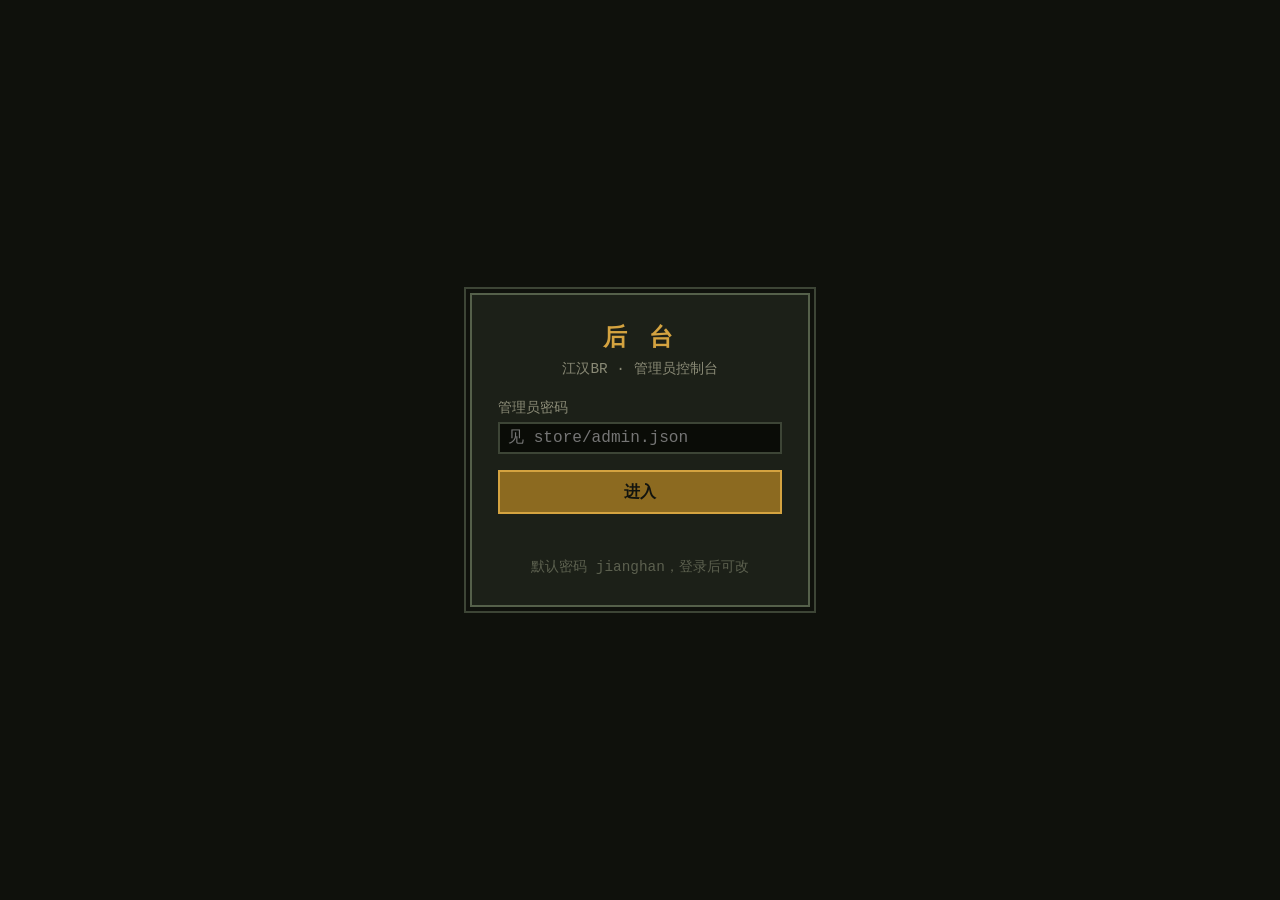
==== public/admin.html @ f75feb5f "江汉BR — 网页多人生存游戏 复刻《大逃杀》设定的多人生存游戏，舞台是江汉油田。 64 个区块、137 件物品、80 条配方、53 个称号、20 种敌人。  - 零依赖 Node 后端（仅内置模块）" ====
<!DOCTYPE html>
<html lang="zh-CN">
<head>
<meta charset="utf-8">
<meta name="viewport" content="width=device-width, initial-scale=1">
<title>江汉BR · 后台</title>
<style>
:root{--bg:#0f110c;--panel:#1c2018;--panel2:#232820;--line:#3d4536;--line2:#55604a;--text:#d9d5c2;--dim:#8a8a76;--accent:#d4a340;--accent2:#8c6a20;--good:#7aa84f;--bad:#c0563f;--ep:#3b7ea1}
*{box-sizing:border-box;margin:0;padding:0}
body{background:var(--bg);color:var(--text);font-family:"Courier New","Microsoft YaHei",monospace;font-size: clamp(16.1px, 1.150vw, 22px);padding:0}
.hidden{display:none!important}
button,input,select,textarea{font-family:inherit;font-size: clamp(16.1px, 1.150vw, 22px)}
button{background:var(--panel2);color:var(--text);border:2px solid var(--line2);padding:6px 12px;cursor:pointer}
button:hover{background:var(--line);border-color:var(--accent)}
button.primary{background:var(--accent2);border-color:var(--accent);color:#12140f;font-weight:bold}
button.primary:hover{background:var(--accent)}
button.danger{border-color:#6b2f22;color:#d98b76}
button.danger:hover{background:#4a2018}
input,select{background:#0a0c07;color:var(--text);border:2px solid var(--line);padding:5px 8px;outline:none;width:100%}
input:focus,select:focus{border-color:var(--accent)}

#login{position:fixed;inset:0;display:flex;align-items:center;justify-content:center;background:var(--bg)}
.login-box{width:340px;padding:26px;background:var(--panel);border:2px solid var(--line2);box-shadow:0 0 0 4px var(--bg),0 0 0 6px var(--line)}
.login-box h1{font-size: clamp(24.2px, 1.725vw, 34px);letter-spacing:4px;color:var(--accent);text-align:center;margin-bottom:6px}
.login-box p{font-size: clamp(14.4px, 1.027vw, 20px);color:var(--dim);text-align:center;margin-bottom:20px}
.login-box label{display:block;font-size: clamp(14.4px, 1.027vw, 20px);color:var(--dim);margin:10px 0 5px}
.msg{min-height:18px;font-size: clamp(15px, 1.068vw, 21px);color:var(--bad);margin-top:10px}

header{display:flex;align-items:center;justify-content:space-between;padding:10px 16px;background:var(--panel);border-bottom:2px solid var(--line);position:sticky;top:0;z-index:20}
header h1{font-size: clamp(19.5px, 1.396vw, 27px);letter-spacing:3px;color:var(--accent);font-weight:normal}
.hstat{display:flex;gap:18px;font-size: clamp(15px, 1.068vw, 21px);color:var(--dim);align-items:center}
.hstat b{color:var(--text)}
.dot{display:inline-block;width:8px;height:8px;margin-right:5px;vertical-align:middle}
.dot.run{background:var(--good);box-shadow:0 0 6px var(--good)}
.dot.idle{background:var(--dim)}
.dot.end{background:var(--bad)}

.tabs{display:flex;gap:4px;padding:10px 16px 0}
.tabs button{padding:7px 16px;border-bottom:none}
.tabs button.active{background:var(--accent2);border-color:var(--accent);color:#12140f;font-weight:bold}

main{padding:14px 16px 40px}
.card{background:var(--panel);border:2px solid var(--line);margin-bottom:12px}
.card h2{font-size: clamp(15px, 1.068vw, 21px);letter-spacing:2px;color:var(--accent2);padding:9px 12px;border-bottom:1px dashed var(--line);font-weight:normal}
.card .body{padding:12px}

table{width:100%;border-collapse:collapse;font-size: clamp(15px, 1.068vw, 21px)}
th{text-align:left;color:var(--dim);font-weight:normal;font-size: clamp(14.4px, 1.027vw, 20px);padding:6px 8px;border-bottom:1px solid var(--line);letter-spacing:1px}
td{padding:6px 8px;border-bottom:1px dotted #262b20}
tr:hover td{background:#181c14;cursor:pointer}
tr.sel td{background:#232a1c}
.tag{display:inline-block;padding:1px 6px;font-size: clamp(13.8px, 0.986vw, 19px);border:1px solid var(--line2);color:var(--dim)}
.tag.alive{color:var(--good);border-color:#3f5a2c}
.tag.dead{color:var(--bad);border-color:#6b2f22}
.tag.gm{color:var(--accent);border-color:var(--accent2)}
.tag.inv{color:#6fa8d6;border-color:#2d5f7a}

.grid2{display:grid;grid-template-columns:1fr 1fr;gap:10px}
.grid3{display:grid;grid-template-columns:repeat(3,1fr);gap:10px}
.grid5{display:grid;grid-template-columns:repeat(5,1fr);gap:8px}
.field label{display:block;font-size: clamp(13.8px, 0.986vw, 19px);color:var(--dim);margin-bottom:4px;letter-spacing:1px}

.row{display:flex;gap:8px;align-items:center;flex-wrap:wrap}
.sp{flex:1}

.baglist{max-height:280px;overflow-y:auto;border:1px solid var(--line);background:#0a0c07}
.bagrow{display:flex;align-items:center;gap:8px;padding:5px 8px;border-bottom:1px dotted #232820;font-size: clamp(15px, 1.068vw, 21px)}
.bagrow:hover{background:#14170f}
.bagrow .nm{flex:1}
.bagrow .qt{color:var(--accent);width:44px;text-align:right}
.bagrow button{padding:2px 8px;font-size: clamp(14.4px, 1.027vw, 20px)}

.hint{font-size: clamp(14.4px, 1.027vw, 20px);color:#5c604f;line-height:1.6}
.warnbox{padding:8px 12px;border-left:3px solid var(--accent);background:#1a1a10;font-size: clamp(14.4px, 1.027vw, 20px);color:var(--dim);margin-bottom:10px}

::-webkit-scrollbar{width:8px;height:8px}
::-webkit-scrollbar-track{background:#0a0c07}
::-webkit-scrollbar-thumb{background:var(--line)}

/* 运行状况 */
.statgrid{display:grid;grid-template-columns:repeat(auto-fill,minmax(120px,1fr));gap:8px}
.statbox{background:#0a0c07;border:1px solid var(--line);padding:9px 11px}
.statbox span{display:block;font-size: clamp(13.8px, 0.986vw, 19px);color:var(--dim);letter-spacing:1px}
.statbox b{font-size: clamp(19.5px, 1.396vw, 27px);color:var(--accent);font-weight:normal}
.heatrow{display:flex;align-items:center;gap:8px;font-size: clamp(15px, 1.068vw, 21px);padding:3px 0}
.heatrow .hn{width:130px;color:var(--text);white-space:nowrap;overflow:hidden}
.heatrow .hbar{flex:1;height:9px;background:#0a0c07;border:1px solid var(--line)}
.heatrow .hbar div{height:100%;background:var(--accent2)}
.heatrow .hc{width:26px;text-align:right;color:var(--accent)}
.chatlog{max-height:340px;overflow-y:auto;font-size: clamp(15px, 1.068vw, 21px)}
.chatrow{display:flex;gap:8px;padding:3px 12px;border-bottom:1px dotted #22261c;line-height:1.5}
.chatrow .ct{color:#5c604f;flex:0 0 62px}
.chatrow .cc{color:var(--accent2);flex:0 0 44px}
.chatrow .cf{color:var(--accent);flex:0 0 110px;overflow:hidden;white-space:nowrap}
.chatrow .cm{color:var(--text);flex:1;word-break:break-all}
button.tiny{padding:3px 9px;font-size: clamp(14.4px, 1.027vw, 20px)}
code{background:#0a0c07;border:1px solid var(--line);padding:1px 5px;color:var(--accent);font-size: clamp(15px, 1.068vw, 21px)}

/* ===== 日志页 ===== */
.memgrid{display:grid;grid-template-columns:repeat(auto-fit,minmax(120px,1fr));gap:8px}
.membar{display:flex;align-items:flex-end;gap:2px;height:74px;margin-top:12px;border-bottom:1px solid var(--line);padding-bottom:2px}
.membar i{flex:1;min-width:2px;background:linear-gradient(180deg,#4f8a3a,#2c4a22);display:block;transition:height .2s}
.membar i.hot{background:linear-gradient(180deg,#c0563f,#6b2f22)}
.memlegend{display:flex;justify-content:space-between;font-size: clamp(13.8px, 0.986vw, 19px);color:var(--dim);margin-top:5px}
.memcell{border:1px solid var(--line);padding:7px 9px;background:#141710}
.memcell .k{font-size: clamp(13.2px, 0.95vw, 18px);color:var(--dim);letter-spacing:1px}
.memcell .v{font-size: clamp(19.5px, 1.396vw, 27px);color:var(--accent);font-weight:bold;line-height:1.25}
.memcell .v small{font-size:0.55em;color:var(--dim);font-weight:normal}
.memcell.bad .v{color:var(--bad)}
.memcell.warn .v{color:#d98b4a}

.logfilter{display:flex;gap:4px;padding:8px 12px;border-bottom:1px dashed var(--line);flex-wrap:wrap}
.logfilter .lf{padding:4px 10px;font-size: clamp(14.4px, 1.027vw, 20px);border:1px solid var(--line2);background:#141710;color:var(--dim)}
.logfilter .lf em{font-style:normal;color:var(--accent);margin-left:4px}
.logfilter .lf.active{background:var(--accent2);border-color:var(--accent);color:#12140f;font-weight:bold}
.logfilter .lf.active em{color:#12140f}

.loglist{height:52vh;overflow-y:auto;font-size: clamp(14.4px, 1.027vw, 20px);line-height:1.6;padding:6px 0}
.logrow{display:flex;gap:8px;padding:2px 12px;border-bottom:1px dotted #22271d;white-space:pre-wrap;word-break:break-word}
.logrow:hover{background:#181c14}
.logrow .t{color:#6a6a58;flex:0 0 auto}
.logrow .tag2{flex:0 0 auto;padding:0 5px;border:1px solid var(--line);color:var(--dim);font-size:0.9em;height:1.5em}
.logrow .txt{flex:1;min-width:0}
.logrow.error{background:#1e100d}
.logrow.error .txt{color:#e8896f}
.logrow.error .tag2{color:#e8896f;border-color:#6b2f22}
.logrow.warn .txt{color:#d9b06a}
.logrow.warn .tag2{color:#d9b06a;border-color:#6b5a22}
.logrow.sys .txt{color:#8fb8d6}
.logrow.sys .tag2{color:#8fb8d6;border-color:#2d5f7a}
.logrow .extra{color:#7a7a68;font-size:0.92em;padding-left:6px}
.logpause{font-size: clamp(13.2px, 0.95vw, 18px);color:var(--good)}
.logpause.paused{color:var(--bad)}

</style>
</head>
<body>

<div id="login">
  <div class="login-box">
    <h1>后 台</h1>
    <p>江汉BR · 管理员控制台</p>
    <label>管理员密码</label>
    <input id="pwd" type="password" placeholder="见 store/admin.json">
    <button class="primary" style="width:100%;margin-top:16px;padding:9px" id="btnLogin">进入</button>
    <div class="msg" id="loginMsg"></div>
    <div class="hint" style="margin-top:14px;text-align:center">默认密码 jianghan，登录后可改</div>
  </div>
</div>

<div id="app" class="hidden">
  <header>
    <h1>江汉BR · 后台</h1>
    <div class="hstat">
      <span id="roundState"><span class="dot idle"></span>未开始</span>
      <span>倒计时 <b id="countdown">--:--</b></span>
      <span>在线角色 <b id="pcount">0</b></span>
      <button id="btnLogout">退出</button>
    </div>
  </header>

  <div class="tabs">
    <button class="active" data-tab="players">玩家</button>
    <button data-tab="round">轮次</button>
    <button data-tab="stats">运行</button>
    <button data-tab="settings">数值</button>
    <button data-tab="roundctl">单轮</button>
    <button data-tab="logs">日志</button>
    <button data-tab="gm">GM</button>
  </div>

  <main>
    <!-- 玩家 -->
    <section id="tab-players">
      <div class="card">
        <h2>玩家列表（点击一行编辑）</h2>
        <div class="body" style="padding:0">
          <table>
            <thead><tr>
              <th>账号</th><th>角色</th><th>状态</th><th>血量</th><th>精力</th>
              <th>金币</th><th>位置</th><th>回合</th><th>击杀</th><th>称号</th><th>分数</th><th>强化</th>
            </tr></thead>
            <tbody id="playerRows"></tbody>
          </table>
        </div>
      </div>

      <div class="card hidden" id="editCard">
        <h2>编辑：<span id="editName"></span></h2>
        <div class="body">
          <div class="grid3">
            <div class="field"><label>角色名</label><input id="f_name"></div>
            <div class="field"><label>血量</label><input id="f_hp" type="number"></div>
            <div class="field"><label>精力</label><input id="f_ep" type="number"></div>
            <div class="field"><label>金币</label><input id="f_gold" type="number"></div>
            <div class="field"><label>所在区块</label><select id="f_pos"></select></div>
            <div class="field"><label>存活</label>
              <select id="f_alive"><option value="1">存活</option><option value="0">出局</option></select>
            </div>
          </div>

          <div style="margin-top:12px">
            <label style="font-size: clamp(13.8px, 0.986vw, 19px);color:var(--dim)">五维属性（1-100，任一项满 100 后其他项在游戏内不可再提升）</label>
            <div class="grid5" style="margin-top:5px">
              <div class="field"><label>体力</label><input id="f_sta" type="number" min="1" max="100"></div>
              <div class="field"><label>武力</label><input id="f_str" type="number" min="1" max="100"></div>
              <div class="field"><label>魅力</label><input id="f_cha" type="number" min="1" max="100"></div>
              <div class="field"><label>智力</label><input id="f_int" type="number" min="1" max="100"></div>
              <div class="field"><label>幸运</label><input id="f_luk" type="number" min="1" max="100"></div>
            </div>
          </div>

          <div class="row" style="margin-top:12px">
            <label class="row" style="gap:5px"><input type="checkbox" id="f_inv" style="width:auto"> 无敌</label>
            <label class="row" style="gap:5px"><input type="checkbox" id="f_reset" style="width:auto"> 重置到地图状态</label>
            <div class="sp"></div>
            <button class="primary" id="btnSavePlayer">保存</button>
          </div>

          <div style="margin-top:18px;border-top:1px dashed var(--line);padding-top:12px">
            <div class="row" style="margin-bottom:8px">
              <strong style="font-size: clamp(15px, 1.068vw, 21px);color:var(--accent2);letter-spacing:2px">战绩</strong>
              <span class="hint" id="careerInfo"></span>
            </div>
          </div>

          <div style="margin-top:18px;border-top:1px dashed var(--line);padding-top:12px">
            <div class="row" style="margin-bottom:8px">
              <strong style="font-size: clamp(15px, 1.068vw, 21px);color:var(--accent2);letter-spacing:2px">背包</strong>
              <span class="hint" id="bagInfo"></span>
              <div class="sp"></div>
              <button class="danger" id="btnClearBag">清空背包</button>
            </div>
            <div class="row" style="margin-bottom:8px">
              <select id="addItemSel" style="flex:1"></select>
              <input id="addItemN" type="number" value="1" min="1" style="width:70px">
              <button class="primary" id="btnAddItem">添加</button>
            </div>
            <div class="baglist" id="bagList"></div>
          </div>
        </div>
      </div>
    </section>

    <!-- 轮次 -->
    <section id="tab-round" class="hidden">
      <div class="card">
        <h2>当前轮次</h2>
        <div class="body">
          <div class="grid3" style="margin-bottom:14px">
            <div class="field"><label>轮次编号</label><input id="r_id" readonly></div>
            <div class="field"><label>状态</label><input id="r_state" readonly></div>
            <div class="field"><label>剩余</label><input id="r_left" readonly></div>
          </div>
          <div class="row">
            <button class="primary" id="btnStartRound">开始新一轮</button>
            <button class="danger" id="btnEndRound">提前结束本轮</button>
            <div class="sp"></div>
            <span class="hint">每轮 45 分钟；45 分钟到点时若还有人活着，延长到 60 分钟。全员出局 / BOSS 被击杀 / 带走七娃立即结束。</span>
          </div>
        </div>
      </div>

      <div class="card">
        <h2>空投补给 <span class="hint" id="supplyNext" style="float:right"></span></h2>
        <div class="body">
          <div class="row" style="gap:10px;flex-wrap:wrap">
            <span id="supplyNow" class="hint">当前没有空投</span>
            <div class="sp"></div>
            <select id="supplyZone" style="width:190px"></select>
            <button class="primary" id="btnSupply">立即空投</button>
          </div>
          <div class="hint" style="margin-top:8px">自动每 10 分钟一轮，公屏连发三遍。箱子里必有一件史诗装备（武器/防具，稀有度 5）。</div>
        </div>
      </div>

      <div class="card">
        <h2>全服广播</h2>
        <div class="body">
          <div class="row">
            <input id="bcText" placeholder="输入要广播的文字" style="flex:1">
            <button id="btnBroadcast">发送</button>
          </div>
        </div>
      </div>

      <div class="card">
        <h2>历史轮次</h2>
        <div class="body" style="padding:0"><table><thead><tr><th>轮次</th><th>结束原因</th><th>胜者</th><th>前几名</th></tr></thead><tbody id="historyRows"></tbody></table></div>
      </div>
    </section>

    <!-- 运行状况 -->
    <section id="tab-stats" class="hidden">
      <div class="card">
        <h2>运行状况</h2>
        <div class="body"><div class="statgrid" id="statGrid"></div></div>
      </div>

      <div class="card">
        <h2>区块分布（本轮玩家所在）</h2>
        <div class="body" style="padding:10px 12px"><div id="zoneHeat"></div></div>
      </div>

      <div class="card">
        <h2>批量操作</h2>
        <div class="body">
          <div class="warnbox">影响本轮所有角色。操作立即生效，不可撤销。</div>
          <div class="row" style="flex-wrap:wrap;gap:8px">
            <button id="btnHealAll">全服满血复活</button>
            <input id="gGold" type="number" value="500" style="width:90px">
            <button id="btnGoldAll">全服发金币</button>
            <select id="gItem" style="width:190px"></select>
            <input id="gItemN" type="number" value="1" style="width:64px">
            <button id="btnItemAll">全服发物品</button>
            <button id="btnInvAll">全服开无敌</button>
            <button id="btnInvOff">全服关无敌</button>
            <button class="danger" id="btnResetAll">清空本轮所有存档</button>
            <button class="danger" id="btnCleanup">清理旧轮存档</button>
          </div>
          <div class="row" style="margin-top:10px">
            <button class="primary" id="btnExportCsv">导出全服存档 CSV</button>
            <span class="hint">含账号、角色、位置、五维、武器耐久、称号、背包等 26 列，Excel 可直接打开</span>
          </div>
        </div>
      </div>

      <div class="card">
        <h2>聊天记录 <button class="tiny danger" id="btnClearChat" style="float:right">清空</button></h2>
        <div class="body" style="padding:0"><div class="chatlog" id="chatLog"></div></div>
      </div>
    </section>

    <!-- 数值 -->
    <section id="tab-settings" class="hidden">
      <div class="card">
        <h2>掉落与收益</h2>
        <div class="body">
          <div class="grid2">
            <div class="field"><label>掉落倍率（0-10，1 = 原版）</label><input id="s_loot" type="number" step="0.1" min="0" max="10"></div>
            <div class="field"><label>金币收益倍率（0-10）</label><input id="s_gold" type="number" step="0.1" min="0" max="10"></div>
            <div class="field"><label>商人价格倍率（0.1-5）</label><input id="s_shop" type="number" step="0.1" min="0.1" max="5"></div>
            <div class="field"><label>初始金币</label><input id="s_startGold" type="number" min="0" max="100000"></div>
          </div>
        </div>
      </div>

      <div class="card">
        <h2>行动与节奏</h2>
        <div class="body">
          <div class="grid2">
            <div class="field"><label>移动精力消耗</label><input id="s_move" type="number" min="1" max="20"></div>
            <div class="field"><label>探索精力消耗</label><input id="s_explore" type="number" min="1" max="20"></div>
            <div class="field"><label>状态持续时间（秒）</label><input id="s_statusSec" type="number" min="10" max="3600"></div>
            <div class="field"><label>七娃跟随概率（%）</label><input id="s_seven" type="number" min="0" max="100"></div>
          </div>
        </div>
      </div>

      <div class="card">
        <h2>战斗与危险</h2>
        <div class="body">
          <div class="grid2">
            <div class="field"><label>遭遇概率倍率（0-5，1 = 原版）</label><input id="s_enc" type="number" step="0.1" min="0" max="5"></div>
            <div class="field"><label>地雷伤害倍率（0-5）</label><input id="s_mine" type="number" step="0.1" min="0" max="5"></div>
            <div class="field"><label>最终 BOSS 血量</label><input id="s_bossHp" type="number" min="50" max="99999"></div>
            <div class="field"><label>最终 BOSS 攻击</label><input id="s_bossAtk" type="number" min="1" max="999"></div>
          </div>
        </div>
      </div>

      <div class="card">
        <h2>开关</h2>
        <div class="body">
          <div class="row" style="flex-wrap:wrap;gap:18px">
            <label class="row" style="gap:5px"><input type="checkbox" id="s_auto" style="width:auto"> 允许玩家点开局时自动开轮</label>
            <label class="row" style="gap:5px"><input type="checkbox" id="s_bossOn" style="width:auto"> 启用最终 BOSS</label>
          </div>
          <div class="row" style="margin-top:14px">
            <div class="sp"></div>
            <button class="primary" id="btnSaveSettings">保存全部数值</button>
          </div>
        </div>
      </div>

      <div class="card">
        <h2>修改管理员密码</h2>
        <div class="body">
          <div class="row">
            <input id="newPwd" type="password" placeholder="新密码（至少 8 位）" style="flex:1">
            <button id="btnChangePwd">修改</button>
          </div>
        </div>
      </div>
    </section>


    <!-- 单轮控制 -->
    <section id="tab-roundctl" class="hidden">
      <div class="card">
        <h2>当前轮次 · 区块级控制</h2>
        <div class="body">
          <div class="hint" id="rcInfo">加载中…</div>
          <div class="row" style="margin-top:10px;flex-wrap:wrap;gap:8px">
            <select id="rcZone" style="flex:1;min-width:180px"></select>
            <label class="row" style="gap:6px">爆率倍率
              <input id="rcLoot" type="number" value="1" min="0" max="5" step="0.1" style="width:80px">
            </label>
            <label class="row" style="gap:6px">强制事件
              <select id="rcForce" style="width:120px">
                <option value="">不强制</option>
                <option value="box">宝箱</option>
                <option value="fight">遭遇战</option>
                <option value="hostage">人质</option>
                <option value="npc">剧情 NPC</option>
                <option value="none">无事</option>
              </select>
            </label>
            <label class="row" style="gap:6px">触发概率
              <input id="rcChance" type="number" value="100" min="0" max="100" style="width:70px">%
            </label>
            <button class="primary" id="btnRcSave">应用到这一轮</button>
          </div>
          <div class="row" style="margin-top:8px;gap:8px">
            <button id="btnRcClear">清除选中区块</button>
            <button class="danger" id="btnRcClearAll">清除全部</button>
            <span class="hint">只影响正在进行的那一轮，开新一轮自动清空</span>
          </div>
          <div id="rcList" style="margin-top:12px"></div>
        </div>
      </div>

      <div class="card">
        <h2>假人（仿真玩家，最多 30 个）</h2>
        <div class="body">
          <div class="row" style="gap:8px;flex-wrap:wrap">
            <label class="row" style="gap:6px">投放数量
              <input id="botN" type="number" value="5" min="1" max="30" style="width:80px">
            </label>
            <button class="primary" id="btnBotSpawn">投放</button>
            <button class="danger" id="btnBotClear">清空全部假人</button>
            <span class="hint" id="botInfo"></span>
          </div>
          <div id="botList" style="margin-top:10px"></div>
        </div>
      </div>
    </section>

    <!-- 日志 -->
    <section id="tab-logs" class="hidden">
      <div class="card">
        <h2>内存与运行状态 <button class="tiny" id="btnProbe" style="float:right">立即采样</button></h2>
        <div class="body">
          <div class="memgrid" id="memNow"></div>
          <div class="membar" id="memBar" title="最近 40 次采样的堆内存"></div>
          <div class="memlegend">
            <span>堆内存趋势（每 5 秒一次，左旧右新）</span>
            <span id="memPeak"></span>
          </div>
        </div>
      </div>

      <div class="card">
        <h2>实时日志
          <span style="float:right;display:flex;gap:6px;align-items:center">
            <span class="logpause" id="logPauseState">滚动中</span>
            <button class="tiny" id="btnLogPause">暂停</button>
            <button class="tiny" id="btnReload" title="手改了 store/saves/*.json 之后点这个，不用重启">重载存储</button>
            <button class="tiny danger" id="btnLogClear">清空</button>
          </span>
        </h2>
        <div class="body" style="padding:0">
          <div class="logfilter">
            <button class="lf active" data-lv="all">全部 <em id="cAll">0</em></button>
            <button class="lf" data-lv="error">错误 <em id="cErr">0</em></button>
            <button class="lf" data-lv="warn">警告 <em id="cWarn">0</em></button>
            <button class="lf" data-lv="sys">系统 <em id="cSys">0</em></button>
            <button class="lf" data-lv="info">信息 <em id="cInfo">0</em></button>
          </div>
          <div class="loglist" id="logList"></div>
        </div>
      </div>
    </section>

    <!-- GM -->
    <section id="tab-gm" class="hidden">
      <div class="card">
        <h2>GM 命令手册</h2>
        <div class="body">
          <div class="warnbox">玩家在游戏聊天框里输入以下命令（必须以 <code>@//gm/</code> 开头）。只有绑定了 GM 的账号生效。</div>
          <table>
            <thead><tr><th style="width:290px">命令</th><th>作用</th></tr></thead>
            <tbody>
              <tr><td><code>@//gm/ show me the money</code></td><td>金币 +10000</td></tr>
              <tr><td><code>@//gm/ god bless you</code></td><td>切换无敌状态（免疫一切伤害，再输一次关闭）</td></tr>
              <tr><td><code>@//gm/ give me 绷带 5</code></td><td>获得指定物品 5 件</td></tr>
              <tr><td><code>@//gm/ give me 火箭筒</code></td><td>不给数量时默认 1 件</td></tr>
              <tr><td><code>@//gm/ give me w32</code></td><td>也支持英文 id（w32 = 88式狙击步枪）</td></tr>
              <tr><td><code>@//gm/ help</code></td><td>列出所有命令</td></tr>
            </tbody>
          </table>
          <div class="hint" style="margin-top:8px">物品名支持模糊匹配，比如「狙击」会匹配到名字最接近的那把枪。</div>
        </div>
      </div>

      <div class="card">
        <h2>代发 GM 命令</h2>
        <div class="body">
          <div class="warnbox">管理员可以直接给任意玩家执行 GM 命令，不需要对方有 GM 权限。</div>
          <div class="row" style="flex-wrap:wrap;gap:8px">
            <select id="gmTarget" style="width:180px"></select>
            <input id="gmCmd" placeholder="show me the money" style="flex:1;min-width:220px">
            <button class="primary" id="btnGmRun">执行</button>
          </div>
          <div class="row" style="margin-top:8px;flex-wrap:wrap;gap:6px">
            <button class="tiny" data-quick="show me the money">+10000 金币</button>
            <button class="tiny" data-quick="god bless you">切换无敌</button>
            <button class="tiny" data-quick="give me 急救包 5">给 5 个急救包</button>
            <button class="tiny" data-quick="give me 88式狙击步枪">给一把狙击枪</button>
            <button class="tiny" data-quick="give me 战术背囊">给战术背囊</button>
            <button class="tiny" data-quick="give me 万能解药 3">给 3 瓶万能解药</button>
          </div>
          <div class="hint" id="gmResult" style="margin-top:8px"></div>
        </div>
      </div>

      <div class="card">
        <h2>GM 账号绑定</h2>
        <div class="body">
          <div class="warnbox">绑定后该账号才能在游戏内使用 <code>@//gm/</code> 命令。取消绑定立即生效。</div>
          <table><thead><tr><th>账号</th><th>GM</th><th>创建时间</th><th></th></tr></thead><tbody id="gmRows"></tbody></table>
        </div>
      </div>
    </section>
  </main>
</div>

<script>
const $ = s => document.querySelector(s);
let TOKEN = localStorage.getItem('br_admin_token') || '';
let DATA = null, ITEMS = [], ZONES = [], SEL = null, timer = null;

async function api(path, body) {
  const r = await fetch(path, {
    method: body ? 'POST' : 'GET',
    headers: { 'Content-Type': 'application/json', 'Authorization': 'Bearer ' + TOKEN },
    body: body ? JSON.stringify(body) : undefined,
  });
  const j = await r.json();
  if (r.status === 401) { logout(); throw new Error('登录过期'); }
  return j;
}

function esc(s){return String(s).replace(/[&<>"]/g,c=>({'&':'&amp;','<':'&lt;','>':'&gt;','"':'&quot;'}[c]));}

$('#btnLogin').onclick = async () => {
  const j = await api('/api/admin/login', { password: $('#pwd').value });
  if (!j.ok) { $('#loginMsg').textContent = j.msg; return; }
  TOKEN = j.token;
  localStorage.setItem('br_admin_token', TOKEN);
  boot();
};
$('#pwd').addEventListener('keydown', e => { if (e.key === 'Enter') $('#btnLogin').click(); });

function logout() {
  TOKEN = '';
  localStorage.removeItem('br_admin_token');
  $('#app').classList.add('hidden');
  $('#login').classList.remove('hidden');
  if (timer) clearInterval(timer);
}
$('#btnLogout').onclick = logout;

document.querySelectorAll('.tabs button').forEach(b => {
  b.onclick = () => {
    document.querySelectorAll('.tabs button').forEach(x => x.classList.remove('active'));
    b.classList.add('active');
    ['players','round','stats','settings','roundctl','logs','gm'].forEach(t => $('#tab-' + t).classList.add('hidden'));
    $('#tab-' + b.dataset.tab).classList.remove('hidden');
    if (b.dataset.tab === 'stats') { loadStats(); loadChat(); }
    if (b.dataset.tab === 'roundctl') loadRoundCfg();
    if (b.dataset.tab === 'logs') startLogPoll();
    else stopLogPoll();
  };
});



// ===== 日志 =====
let logSince = 0, logLevel = 'all', logTimer = null, logPaused = false;

function fmtClock(ts) {
  const d = new Date(ts);
  const p = n => String(n).padStart(2, '0');
  return `${p(d.getHours())}:${p(d.getMinutes())}:${p(d.getSeconds())}`;
}
function fmtUptime(sec) {
  if (sec < 60) return sec + ' 秒';
  if (sec < 3600) return Math.floor(sec / 60) + ' 分钟';
  return Math.floor(sec / 3600) + ' 时 ' + Math.floor((sec % 3600) / 60) + ' 分';
}

function renderMem(j) {
  const now = j.now;
  if (!now) return;
  const cell = (k, v, unit, cls) =>
    `<div class="memcell ${cls || ''}"><div class="k">${k}</div><div class="v">${v}<small>${unit}</small></div></div>`;
  $('#memNow').innerHTML = [
    cell('堆内存', now.heap, 'MB', now.heap > 300 ? 'bad' : (now.heap > 150 ? 'warn' : '')),
    cell('RSS', now.rss, 'MB', now.rss > 600 ? 'bad' : (now.rss > 350 ? 'warn' : '')),
    cell('存档数', now.saves, '个'),
    cell('聊天缓存', now.chat, '条'),
    cell('在线', now.online, '人'),
    cell('日志缓存', now.logs, '条'),
    cell('运行时长', fmtUptime(now.uptime), ''),
  ].join('');

  // 堆内存柱状图：取最近 40 个采样
  const arr = (j.mem || []).slice(-40);
  // 按实际峰值缩放，否则内存一直很低时柱子会被固定的 60MB 压成一条线
  const peak = Math.max(1, ...arr.map(m => m.heap));
  const max = peak * 1.15;
  $('#memBar').innerHTML = arr.map(m => {
    const h = Math.max(2, Math.round(m.heap / max * 72));
    const hot = m.heap > 300 ? ' hot' : '';
    return `<i class="${hot.trim()}" style="height:${h}px" title="${fmtClock(m.at)} · 堆 ${m.heap}MB / 存档 ${m.saves}"></i>`;
  }).join('');
  $('#memPeak').textContent = arr.length
    ? `峰值 ${Math.max(...arr.map(m => m.heap)).toFixed(1)}MB · 当前 ${now.heap}MB · ${arr.length} 个采样`
    : '';
}

function logRow(m) {
  const extra = m.extra ? `<div class="extra">${esc(m.extra)}</div>` : '';
  return `<div class="logrow ${m.level}">
    <span class="t">${fmtClock(m.at)}</span>
    <span class="tag2">${esc(m.tag)}</span>
    <span class="txt">${esc(m.text)}${extra}</span>
  </div>`;
}

function renderLogs(list, append) {
  const box = $('#logList');
  if (!box) return;
  const nearBottom = box.scrollHeight - box.scrollTop - box.clientHeight < 50;
  const html = list.map(logRow).join('');
  if (append) box.insertAdjacentHTML('beforeend', html);
  else box.innerHTML = html;
  while (box.children.length > 500) box.removeChild(box.firstChild);
  if (nearBottom && !logPaused) box.scrollTop = box.scrollHeight;
}

async function pollLogs() {
  try {
    const j = await api('/api/admin/logs?since=' + logSince + '&level=' + logLevel);
    if (!j.ok) return;
    const c = j.counts || {};
    $('#cAll').textContent = c.all || 0;
    $('#cErr').textContent = c.error || 0;
    $('#cWarn').textContent = c.warn || 0;
    $('#cSys').textContent = c.sys || 0;
    $('#cInfo').textContent = c.info || 0;
    renderMem(j);
    if (logPaused) return;
    if (!j.logs || !j.logs.length) return;
    renderLogs(j.logs, logSince > 0);
    logSince = j.maxId;
  } catch (e) { /* 轮询失败忽略 */ }
}

function startLogPoll() {
  pollLogs();
  if (logTimer) clearInterval(logTimer);
  logTimer = setInterval(pollLogs, 2000);
}
function stopLogPoll() {
  if (logTimer) { clearInterval(logTimer); logTimer = null; }
}

document.querySelectorAll('.logfilter .lf').forEach(b => {
  b.onclick = () => {
    document.querySelectorAll('.logfilter .lf').forEach(x => x.classList.remove('active'));
    b.classList.add('active');
    logLevel = b.dataset.lv;
    logSince = 0;              // 换筛选就重新全量拉
    $('#logList').innerHTML = '';
    pollLogs();
  };
});

$('#btnLogPause').onclick = () => {
  logPaused = !logPaused;
  $('#btnLogPause').textContent = logPaused ? '继续' : '暂停';
  const st = $('#logPauseState');
  st.textContent = logPaused ? '已暂停' : '滚动中';
  st.classList.toggle('paused', logPaused);
  if (!logPaused) { logSince = 0; $('#logList').innerHTML = ''; pollLogs(); }
};

$('#btnReload').onclick = async () => {
  if (!confirm('从磁盘重新载入全部存档？内存里未落盘的改动会先写回磁盘。')) return;
  const j = await api('/api/admin/reload', {});
  toast(j.ok ? `已重载 ${j.saves} 个存档 / ${j.users} 个账号` : '重载失败');
  pollLogs();
};

$('#btnLogClear').onclick = async () => {
  await api('/api/admin/logs/clear', {});
  logSince = 0;
  $('#logList').innerHTML = '';
  pollLogs();
};

$('#btnProbe').onclick = async () => {
  const j = await api('/api/admin/logs/probe', {});
  if (j.ok) { $('#btnProbe').textContent = '已采样'; setTimeout(() => { $('#btnProbe').textContent = '立即采样'; }, 1200); }
  pollLogs();
};

// ===== 单轮控制 =====
let RC = { zones: [], overrides: {}, bots: [] };

async function loadRoundCfg() {
  const j = await api('/api/admin/roundcfg');
  if (!j.ok) return;
  RC = j;
  $('#rcInfo').textContent = `第 ${j.round.id} 轮 · ${j.round.state} · 已设 ${Object.keys(j.overrides || {}).length} 个区块`;
  if (!$('#rcZone').dataset.filled) {
    $('#rcZone').innerHTML = j.zones.map(z => `<option value="${z.id}">${esc(z.name)}（危险 ${z.danger} · 爆率 ${z.loot}）</option>`).join('');
    $('#rcZone').dataset.filled = '1';
  }
  const ov = j.overrides || {};
  const keys = Object.keys(ov);
  $('#rcList').innerHTML = keys.length ? keys.map(k => {
    const z = j.zones.find(x => x.id === k) || { name: k };
    const o = ov[k];
    return `<div class="row" style="border-bottom:1px dotted #262b20;padding:5px 0">
      <b style="color:var(--accent)">${esc(z.name)}</b>
      <span class="hint">爆率 ×${o.lootMul} · ${o.force ? '强制 ' + FORCE_CN[o.force] + ' ' + o.forceChance + '%' : '不强制'}</span>
    </div>`;
  }).join('') : '<div class="hint">这一轮还没设过区块规则。</div>';
  $('#botInfo').textContent = `当前 ${j.bots.length} / 30 个假人`;
  $('#botList').innerHTML = j.bots.length ? j.bots.map(b =>
    `<span class="tag" style="margin:2px">${esc(b.name)} · ${esc(b.pos)}</span>`).join('') : '<span class="hint">还没有假人</span>';
}

const FORCE_CN = { box: '宝箱', fight: '遭遇战', hostage: '人质', npc: '剧情 NPC', none: '无事' };

$('#btnRcSave').onclick = async () => {
  const body = {
    zone: $('#rcZone').value,
    lootMul: Number($('#rcLoot').value) || 1,
    force: $('#rcForce').value,
    forceChance: Number($('#rcChance').value),
  };
  const j = await api('/api/admin/roundcfg', body);
  toast(j.ok ? '已应用到本轮' : (j.msg || '失败'));
  if (j.ok) loadRoundCfg();
};
$('#btnRcClear').onclick = async () => {
  const j = await api('/api/admin/roundcfg', { clear: true, zone: $('#rcZone').value });
  toast(j.ok ? '已清除' : '失败');
  if (j.ok) loadRoundCfg();
};
$('#btnRcClearAll').onclick = async () => {
  if (!confirm('清除本轮所有区块规则？')) return;
  const j = await api('/api/admin/roundcfg', { clear: true });
  toast(j.ok ? '已全部清除' : '失败');
  if (j.ok) loadRoundCfg();
};
$('#btnBotSpawn').onclick = async () => {
  const j = await api('/api/admin/bots', { action: 'spawn', n: Number($('#botN').value) || 1 });
  toast(j.ok ? `投放了 ${j.made} 个假人（共 ${j.total}）` : (j.msg || '失败'));
  if (j.ok) loadRoundCfg();
};
$('#btnBotClear').onclick = async () => {
  if (!confirm('清空所有假人？')) return;
  const j = await api('/api/admin/bots', { action: 'clear' });
  toast(j.ok ? `清掉了 ${j.removed} 个假人` : '失败');
  if (j.ok) loadRoundCfg();
};

$('#btnCleanup').onclick = async () => {
  // 先问服务端要准确数字，别让用户盲按
  let pv;
  try { pv = await api('/api/admin/cleanup', null); } catch (e) { toast('查不到存档统计'); return; }
  if (!pv || !pv.ok) { toast('查不到存档统计'); return; }
  if (!pv.drop) { toast(`很干净：${pv.total} 个存档都在保留范围内`); return; }
  const extra = pv.recent ? `\n（其中 ${pv.recent} 个是上一轮但 6 小时内还在玩的，也会保留）` : '';
  if (!confirm(
    `即将删除 ${pv.drop} 个旧轮存档。\n` +
    `保留：第 ${pv.round} 轮的 ${pv.keep} 个 + 6 小时内活跃的存档。${extra}\n\n` +
    `删掉的会先挪进 store/_trash 再后台清空，不影响账号和排行榜历史。\n确定继续？`
  )) return;

  const btn = $('#btnCleanup');
  const old = btn.textContent;
  btn.disabled = true;
  btn.textContent = `清理中（${pv.drop} 个）…`;
  try {
    const j = await api('/api/admin/cleanup', {});
    toast(j.ok ? (j.msg || `清掉 ${j.removed} 个，保留 ${j.kept} 个`) : '失败');
  } catch (e) {
    toast('清理失败：' + (e && e.message ? e.message : '网络异常'));
  } finally {
    btn.disabled = false;
    btn.textContent = old;
    refresh();
  }
};

async function boot() {
  $('#login').classList.add('hidden');
  $('#app').classList.remove('hidden');
  const meta = await api('/api/admin/items');
  ITEMS = meta.items; ZONES = meta.zones;
  $('#addItemSel').innerHTML = ITEMS.map(i => `<option value="${i.id}">${esc(i.name)}（${i.type}）</option>`).join('');
  const gItem = $('#gItem');
  if (gItem) gItem.innerHTML = ITEMS.map(i => `<option value="${i.id}">${esc(i.name)}（${i.type}）</option>`).join('');
  $('#f_pos').innerHTML = ZONES.map(z => `<option value="${z.id}">${esc(z.name)}（危险${z.danger}）</option>`).join('');
  const sz = $('#supplyZone');
  if (sz) sz.innerHTML = '<option value="">随机区块</option>' + ZONES.map(z => `<option value="${z.id}">${esc(z.name)}（危险${z.danger}）</option>`).join('');
  await refresh();
  if (timer) clearInterval(timer);
  timer = setInterval(refresh, 4000);
}

async function refresh() {
  try {
    const j = await api('/api/admin/overview');
    if (!j.ok) return;
    DATA = j;
    renderRound(j.round);
    renderPlayers(j.players);
    renderSettings(j.settings);
    renderGm(j.accounts);
    renderHistory(j.history);
    fillGmTargets(j.players);
    $('#pcount').textContent = j.players.filter(p => p.alive).length + ' / ' + j.players.length;
    if (SEL) renderEditor();
    if (!$('#tab-stats').classList.contains('hidden')) loadStats();
  } catch (e) { /* ignore */ }
}

function fmtLeft(r) {
  if (r.state !== 'running') return '--:--';
  const end = r.extended ? r.hardEndsAt : r.endsAt;
  const left = Math.max(0, end - Date.now());
  const m = Math.floor(left / 60000), s = Math.floor(left % 60000 / 1000);
  return String(m).padStart(2,'0') + ':' + String(s).padStart(2,'0');
}

function renderRound(r) {
  const map = { idle: ['idle','未开始'], running: ['run','进行中'], ended: ['end','已结束'] };
  const [cls, txt] = map[r.state] || ['idle','—'];
  $('#roundState').innerHTML = `<span class="dot ${cls}"></span>${txt} #${r.id}`;
  $('#countdown').textContent = fmtLeft(r);
  $('#r_id').value = r.id;
  $('#r_state').value = txt;
  $('#r_left').value = fmtLeft(r);
  $('#btnStartRound').disabled = r.state === 'running';
  $('#btnEndRound').disabled = r.state !== 'running';

  // 空投状态
  const sn = $('#supplyNow'), sx = $('#supplyNext');
  if (sn) {
    if (r.supply) {
      sn.innerHTML = `<span class="tag alive">空投中</span> 「${esc(r.supply.zoneName)}」 · 还剩 ${Math.ceil(r.supply.leftMs / 60000)} 分钟${r.supply.epic ? ' · 必出史诗' : ''}`;
    } else {
      sn.innerHTML = '<span class="tag">无空投</span>';
    }
  }
  if (sx) {
    sx.textContent = r.state === 'running'
      ? `下一轮空投 ${Math.max(0, Math.ceil(r.nextSupplyInMs / 60000))} 分钟后`
      : '';
  }
}

// 强化等级小徽标：+1/+2/+3
function plusBadge(pl) {
  if (!pl) return '—';
  const parts = [];
  if (pl.weapon) parts.push(`武+${pl.weapon}`);
  if (pl.body) parts.push(`甲+${pl.body}`);
  if (pl.head) parts.push(`盔+${pl.head}`);
  return parts.length ? parts.join(' ') : '—';
}

function renderPlayers(ps) {
  $('#playerRows').innerHTML = ps.map(p => `
    <tr data-u="${esc(p.username)}" class="${SEL===p.username?'sel':''}">
      <td>${esc(p.username)}</td>
      <td>${esc(p.name)}</td>
      <td><span class="tag ${p.alive?'alive':'dead'}">${p.alive?'存活':'出局'}</span>${p.invincible?' <span class="tag inv">无敌</span>':''}</td>
      <td>${p.hp}/${p.hpMax}</td>
      <td>${p.ep}</td>
      <td>${p.gold}</td>
      <td>${esc(p.zoneName)}</td>
      <td>${p.turn}</td>
      <td>${p.kills}</td>
      <td>${p.titles}</td>
      <td><b style="color:var(--accent)">${p.score == null ? '—' : p.score}</b></td>
      <td>${plusBadge(p.plus)}</td>
    </tr>`).join('') || '<tr><td colspan="12" style="color:var(--dim)">还没有玩家</td></tr>';

  document.querySelectorAll('#playerRows tr[data-u]').forEach(tr => {
    tr.onclick = () => { SEL = tr.dataset.u; renderEditor(); refresh(); };
  });
}

function currentPlayer() {
  return DATA && DATA.players.find(p => p.username === SEL);
}

function renderEditor() {
  const p = currentPlayer();
  if (!p) { $('#editCard').classList.add('hidden'); return; }
  $('#editCard').classList.remove('hidden');
  $('#editName').textContent = p.username;
  $('#f_name').value = p.name;
  $('#f_hp').value = p.hp;
  $('#f_ep').value = p.ep;
  $('#f_gold').value = p.gold;
  $('#f_pos').value = p.pos;
  $('#f_alive').value = p.alive ? '1' : '0';
  $('#f_sta').value = p.attrs.sta;
  $('#f_str').value = p.attrs.str;
  $('#f_cha').value = p.attrs.cha;
  $('#f_int').value = p.attrs.int;
  $('#f_luk').value = p.attrs.luk;
  $('#f_inv').checked = !!p.invincible;
  $('#bagInfo').textContent = `${p.bagUsed} / ${p.bagSlots} 格`;
  const car = p.career || {}, stt = p.stats || {};
  const ci = $('#careerInfo');
  if (ci) {
    ci.innerHTML = `带七娃回家 <b style="color:var(--accent)">${car.sevenWa || 0}</b> 次（跨轮次）`
      + ` · 救人质 ${stt.savedHostages || 0} · 唱歌 ${stt.songs || 0}`
      + ` · 击杀 ${stt.kills || 0} · 合成 ${stt.crafts || 0} · 交易 ${stt.trades || 0}`
      + ` · 称号 ${p.titles || 0}`
      + (p.settled ? ' · <span style="color:var(--accent2)">已结算</span>' : '');
  }
  renderBag(p.username);
}

async function renderBag(username) {
  // 背包详情从导出接口取
  const j = await api('/api/admin/bagview?u=' + encodeURIComponent(username));
  if (!j.ok) { $('#bagList').innerHTML = '<div class="hint" style="padding:8px">读取失败</div>'; return; }
  const rows = (j.bag || []).map(it => `
    <div class="bagrow">
      <span class="nm">${esc(it.name)}</span>
      <span class="qt">x${it.n}</span>
      <button data-rm="${it.id}">−1</button>
      <button data-rmall="${it.id}">全删</button>
    </div>`).join('');
  $('#bagList').innerHTML = rows || '<div class="hint" style="padding:8px">背包是空的</div>';
  document.querySelectorAll('[data-rm]').forEach(b => b.onclick = async e => {
    e.stopPropagation();
    await api('/api/admin/bag', { username, action: 'remove', itemId: b.dataset.rm, n: 1 });
    refresh();
  });
  document.querySelectorAll('[data-rmall]').forEach(b => b.onclick = async e => {
    e.stopPropagation();
    const cur = j.bag.find(x => x.id === b.dataset.rmall);
    await api('/api/admin/bag', { username, action: 'remove', itemId: b.dataset.rmall, n: cur ? cur.n : 99 });
    refresh();
  });
}

$('#btnSavePlayer').onclick = async () => {
  if (!SEL) return;
  const body = {
    username: SEL,
    name: $('#f_name').value,
    hp: +$('#f_hp').value,
    ep: +$('#f_ep').value,
    gold: +$('#f_gold').value,
    pos: $('#f_pos').value,
    alive: $('#f_alive').value === '1',
    invincible: $('#f_inv').checked,
    resetScene: $('#f_reset').checked,
    attrs: {
      sta: +$('#f_sta').value, str: +$('#f_str').value, cha: +$('#f_cha').value,
      int: +$('#f_int').value, luk: +$('#f_luk').value,
    },
  };
  const j = await api('/api/admin/player', body);
  if (j.ok) { toast('已保存'); refresh(); } else toast(j.msg || '失败');
};

$('#btnAddItem').onclick = async () => {
  if (!SEL) return;
  const j = await api('/api/admin/bag', {
    username: SEL, action: 'add',
    itemId: $('#addItemSel').value, n: +$('#addItemN').value || 1,
  });
  if (j.ok) { toast('已添加'); refresh(); } else toast(j.msg || '失败');
};

$('#btnClearBag').onclick = async () => {
  if (!SEL) return;
  if (!confirm('确定清空 ' + SEL + ' 的背包？')) return;
  await api('/api/admin/bag', { username: SEL, action: 'clear' });
  refresh();
};

function renderSettings(s) {
  if (document.activeElement && document.activeElement.closest('#tab-settings')) return;
  $('#s_loot').value = s.lootRate;
  $('#s_gold').value = s.goldRate;
  $('#s_shop').value = s.shopMul != null ? s.shopMul : 1;
  $('#s_startGold').value = s.startGold != null ? s.startGold : 100;
  $('#s_move').value = s.moveCost != null ? s.moveCost : 4;
  $('#s_explore').value = s.exploreCost != null ? s.exploreCost : 3;
  $('#s_statusSec').value = Math.round((s.statusMs || 300000) / 1000);
  $('#s_seven').value = s.sevenWaChance != null ? s.sevenWaChance : 20;
  $('#s_enc').value = s.encounterMul != null ? s.encounterMul : 1;
  $('#s_mine').value = s.mineMul != null ? s.mineMul : 1;
  $('#s_bossHp').value = s.bossHp;
  $('#s_bossAtk').value = s.bossAtk;
  $('#s_auto').checked = !!s.autoStart;
  $('#s_bossOn').checked = s.bossEnabled !== false;
}

$('#btnSaveSettings').onclick = async () => {
  const j = await api('/api/admin/settings', {
    lootRate: +$('#s_loot').value,
    goldRate: +$('#s_gold').value,
    shopMul: +$('#s_shop').value,
    startGold: +$('#s_startGold').value,
    moveCost: +$('#s_move').value,
    exploreCost: +$('#s_explore').value,
    statusMs: (+$('#s_statusSec').value) * 1000,
    sevenWaChance: +$('#s_seven').value,
    encounterMul: +$('#s_enc').value,
    mineMul: +$('#s_mine').value,
    bossHp: +$('#s_bossHp').value,
    bossAtk: +$('#s_bossAtk').value,
    autoStart: $('#s_auto').checked,
    bossEnabled: $('#s_bossOn').checked,
  });
  if (j.ok) { toast('数值已更新'); refresh(); } else toast(j.msg || '失败');
};

$('#btnChangePwd').onclick = async () => {
  const np = $('#newPwd').value;
  if (np.length < 8) { toast('新密码至少 8 位'); return; }
  if (!confirm('改完密码后所有后台会话会失效，需要重新登录。确定？')) return;
  const j = await api('/api/admin/password', { password: np });
  if (j.ok) {
    toast('密码已修改，请重新登录');
    $('#newPwd').value = '';
    setTimeout(logout, 800);
  } else {
    toast(j.msg || '失败');
  }
};

function renderGm(accounts) {
  $('#gmRows').innerHTML = accounts.map(a => `
    <tr>
      <td>${esc(a.username)} ${a.isGM?'<span class="tag gm">GM</span>':''}</td>
      <td>${a.isGM?'是':'否'}</td>
      <td>${new Date(a.created).toLocaleDateString()}</td>
      <td><button data-gm="${esc(a.username)}" data-on="${a.isGM?0:1}">${a.isGM?'取消 GM':'设为 GM'}</button></td>
    </tr>`).join('') || '<tr><td colspan="4" class="hint">还没有账号</td></tr>';

  document.querySelectorAll('[data-gm]').forEach(b => b.onclick = async () => {
    const j = await api('/api/admin/gm', { username: b.dataset.gm, isGM: b.dataset.on === '1' });
    toast(j.ok ? '已更新' : '失败');
    refresh();
  });
}

function renderHistory(h) {
  const REASON = { boss: 'BOSS 被击杀', sevenwa: '带走七娃', wiped: '全员出局', timeout: '时间到', manual: '管理员结束' };
  $('#historyRows').innerHTML = (h || []).map(x => `
    <tr><td>#${x.roundId}</td><td>${esc(REASON[x.reason] || x.reason || '—')}</td><td>${esc(x.winner || '—')}</td>
    <td>${(x.top||[]).slice(0,3).map(t=>esc(t.name)+'('+t.kills+'杀'+(t.score!=null?' '+t.score+'分':'')+')').join('、') || '—'}</td></tr>
  `).join('') || '<tr><td colspan="4" class="hint">还没有结束过任何一轮</td></tr>';
}

// ---------- 运行状况 ----------
async function loadStats() {
  try {
    const j = await api('/api/admin/stats');
    if (!j.ok) return;
    const fmtBytes = b => b > 1048576 ? (b / 1048576).toFixed(1) + ' MB' : Math.round(b / 1024) + ' KB';
    const fmtUp = s => {
      const h = Math.floor(s / 3600), m = Math.floor(s % 3600 / 60);
      return h > 0 ? `${h}h ${m}m` : `${m}m ${s % 60}s`;
    };
    const boxes = [
      ['账号总数', j.accounts], ['角色总数', j.chars],
      ['本轮人数', j.roundChars], ['存活', j.alive], ['出局', j.dead],
      ['本轮击杀', j.totalKills], ['本轮金币', '¥' + j.totalGold],
      ['七娃回家', (j.sevenWaTotal || 0) + ' 次'],
      ['聊天消息', j.chatCount], ['存档大小', fmtBytes(j.saveBytes)],
      ['内存占用', j.memMB + ' MB'], ['运行时长', fmtUp(j.uptime)], ['Node', j.node],
    ];
    if (j.storage) {
      boxes.push(
        ['内存存档', j.storage.saves + ' 份'],
        ['待落盘', j.storage.dirty + ' 份'],
        ['存储模式', j.storage.ready ? '内存优先' : '直读磁盘'],
        ['回收站', j.storage.trashBusy ? '后台清空中…' : (j.storage.trash + ' 项')],
      );
    }
    // 前端资源版本号：内容哈希，改完文件这里就变，浏览器据此拿新版
    if (j.assets) {
      boxes.push(['前端版本', ['app.js', 'style.css', 'pixel.js']
        .filter(k => j.assets[k]).map(k => k + ' ' + j.assets[k]).join(' · ')]);
    }
    // 物品/配方规模：确认改过的数据真的生效了
    const cat = j.catalog;
    if (cat) {
      boxes.push(
        ['物品总数', cat.items], ['武器', cat.weapons], ['防具', cat.armors],
        ['对敌道具', cat.hostile], ['配方数', cat.recipes],
        ['射击模式', cat.fireModes + ' 种'], ['史诗装备', cat.epicGear + ' 件'],
        ['强化上限', '+' + cat.maxPlus],
      );
    }
    $('#statGrid').innerHTML = boxes.map(([k, v]) =>
      `<div class="statbox"><span>${k}</span><b>${esc(String(v))}</b></div>`).join('');

    const heat = j.zoneHeat || [];
    const max = Math.max(1, ...heat.map(h => h.n));
    $('#zoneHeat').innerHTML = heat.length ? heat.map(h =>
      `<div class="heatrow"><span class="hn">${esc(h.name)}</span>
        <div class="hbar"><div style="width:${h.n / max * 100}%"></div></div>
        <span class="hc">${h.n}</span></div>`).join('')
      : '<div class="hint">本轮还没有玩家。</div>';
  } catch (e) { /* ignore */ }
}

async function loadChat() {
  try {
    const j = await api('/api/admin/chat');
    if (!j.ok) return;
    const rows = (j.msgs || []).map(m => {
      const time = new Date(m.at).toLocaleTimeString('zh-CN', { hour12: false });
      const ch = { public: '公共', zone: '区块', private: '私聊' }[m.ch] || m.ch;
      const to = m.to ? ' → ' + m.to : '';
      return `<div class="chatrow"><span class="ct">${time}</span><span class="cc">${ch}</span>
        <span class="cf">${esc(m.from)}${esc(to)}</span><span class="cm">${esc(m.text)}</span></div>`;
    }).join('');
    $('#chatLog').innerHTML = rows || '<div class="hint" style="padding:10px">还没有聊天记录。</div>';
  } catch (e) { /* ignore */ }
}

function fillGmTargets(players) {
  const sel = $('#gmTarget');
  if (!sel) return;
  const cur = sel.value;
  sel.innerHTML = (players || []).map(p =>
    `<option value="${esc(p.username)}">${esc(p.name)} (@${esc(p.username)})</option>`).join('')
    || '<option value="">（没有角色）</option>';
  if (cur) sel.value = cur;
}

$('#btnGmRun').onclick = async () => {
  const u = $('#gmTarget').value;
  const cmd = $('#gmCmd').value.trim();
  if (!u || !cmd) { toast('选一个玩家并输入命令'); return; }
  const j = await api('/api/admin/gmcmd', { username: u, cmd });
  $('#gmResult').textContent = (j.ok ? '✓ ' : '✗ ') + (j.msg || '');
  toast(j.ok ? '已执行' : (j.msg || '失败'));
  refresh();
};

document.querySelectorAll('[data-quick]').forEach(b => {
  b.onclick = () => { $('#gmCmd').value = b.dataset.quick; };
});

// ---------- 批量操作 ----------
async function globalOp(body, confirmMsg) {
  if (confirmMsg && !confirm(confirmMsg)) return;
  const j = await api('/api/admin/global', body);
  toast(j.ok ? `已影响 ${j.affected} 个角色` : (j.msg || '失败'));
  refresh();
}

$('#btnHealAll').onclick = () => globalOp({ action: 'heal' }, '给本轮所有角色满血复活？');
$('#btnGoldAll').onclick = () => globalOp({ action: 'gold', amount: +$('#gGold').value }, `给每个角色发 ${$('#gGold').value} 金币？`);
$('#btnItemAll').onclick = () => globalOp({ action: 'item', itemId: $('#gItem').value, n: +$('#gItemN').value }, '给每个角色发这个物品？');
$('#btnInvAll').onclick = () => globalOp({ action: 'invincible', on: true }, '给本轮所有角色开无敌？');
$('#btnInvOff').onclick = () => globalOp({ action: 'invincible', on: false }, '关闭所有人的无敌？');
$('#btnResetAll').onclick = () => globalOp({ action: 'reset' }, '⚠️ 会删除本轮所有角色的存档，不可恢复。确定？');

$('#btnClearChat').onclick = async () => {
  if (!confirm('清空所有聊天记录？')) return;
  await api('/api/admin/chat/clear', {});
  loadChat();
  toast('已清空');
};

$('#btnExportCsv').onclick = async () => {
  try {
    const r = await fetch('/api/admin/export/csv', {
      headers: { Authorization: 'Bearer ' + TOKEN },
    });
    if (!r.ok) { toast('导出失败'); return; }
    const blob = await r.blob();
    const a = document.createElement('a');
    a.href = URL.createObjectURL(blob);
    a.download = 'br-all-' + Date.now() + '.csv';
    document.body.appendChild(a);
    a.click();
    setTimeout(() => { URL.revokeObjectURL(a.href); a.remove(); }, 1200);
    toast('已导出');
  } catch (e) { toast('导出失败'); }
};

$('#btnStartRound').onclick = async () => {
  if (!confirm('开始新一轮？当前所有玩家需要重新开局。')) return;
  const j = await api('/api/admin/round', { action: 'start' });
  toast(j.ok ? '已开始' : (j.msg || '失败'));
  refresh();
};

$('#btnEndRound').onclick = async () => {
  if (!confirm('提前结束本轮？')) return;
  const j = await api('/api/admin/round', { action: 'end' });
  toast(j.ok ? '已结束' : '失败');
  refresh();
};

$('#btnSupply').onclick = async () => {
  const zone = $('#supplyZone').value;
  const where = zone ? (ZONES.find(z => z.id === zone) || {}).name || zone : '随机区块';
  if (!confirm(`立刻在「${where}」空投一个补给箱？（公屏会连发三遍）`)) return;
  const j = await api('/api/admin/round', { action: 'supply', zone });
  toast(j.ok ? `空投已投放到 ${j.zone}` : (j.msg || '失败'));
  refresh();
};

$('#btnBroadcast').onclick = async () => {
  const t = $('#bcText').value.trim();
  if (!t) return;
  const j = await api('/api/admin/broadcast', { text: t });
  toast(j.ok ? '已广播' : '失败');
  if (j.ok) $('#bcText').value = '';
};

let toastT = null;
function toast(msg) {
  document.querySelectorAll('.toast').forEach(e => e.remove());
  const d = document.createElement('div');
  d.className = 'toast';
  d.textContent = msg;
  d.style.cssText = 'position:fixed;left:50%;bottom:30px;transform:translateX(-50%);background:#0a0c07;border:2px solid #d4a340;color:#d4a340;padding:8px 18px;z-index:999;font-size: clamp(15px, 1.068vw, 21px)';
  document.body.appendChild(d);
  clearTimeout(toastT);
  toastT = setTimeout(() => d.remove(), 2000);
}

setInterval(() => {
  if (DATA && DATA.round && DATA.round.state === 'running') {
    $('#countdown').textContent = fmtLeft(DATA.round);
    $('#r_left').value = fmtLeft(DATA.round);
  }
}, 1000);

(async function init() {
  if (TOKEN) {
    try { await boot(); return; } catch (e) {}
  }
  $('#login').classList.remove('hidden');
})();
</script>
</body>
</html>
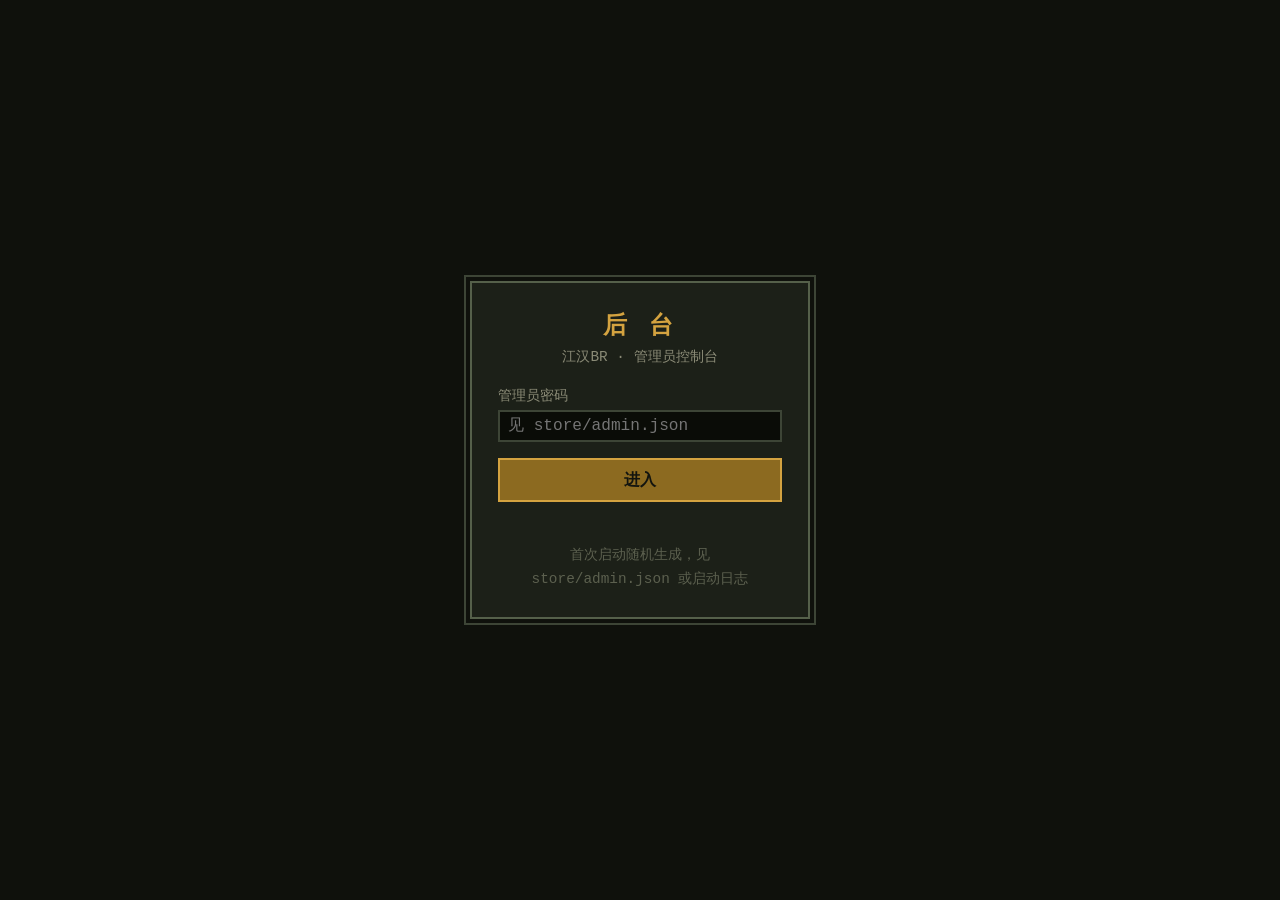
==== commit b17b20f7: "清理个人信息 + 首页配图 - README 顶部改为居中标题 + 徽章 + 导航 + 主界面大图 - 战斗、特殊角色章节加入截图（七娃/刘颖并排） - 修正过时数据：物品 153→137、武器 35" ====
--- a/public/admin.html
+++ b/public/admin.html
@@ -144,7 +144,7 @@
     <input id="pwd" type="password" placeholder="见 store/admin.json">
     <button class="primary" style="width:100%;margin-top:16px;padding:9px" id="btnLogin">进入</button>
     <div class="msg" id="loginMsg"></div>
-    <div class="hint" style="margin-top:14px;text-align:center">默认密码 jianghan，登录后可改</div>
+    <div class="hint" style="margin-top:14px;text-align:center">首次启动随机生成，见 store/admin.json 或启动日志</div>
   </div>
 </div>
 
